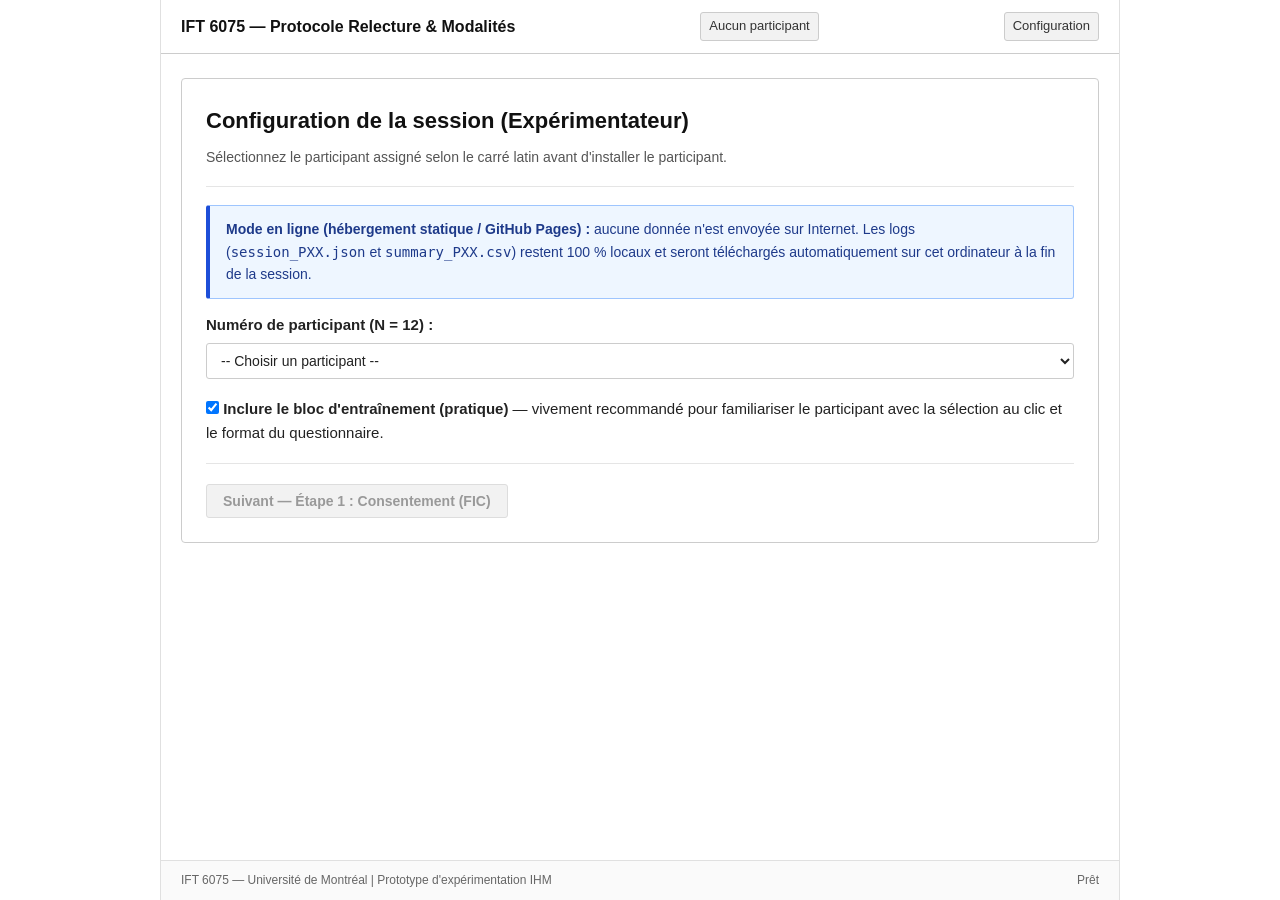
==== index.html @ a2d227a2 "Préparation complète pour GitHub Pages : audio MP3 pré-enregistré, parcours guidé (FIC -> pré-condit" ====
<!DOCTYPE html>
<html lang="fr">
<head>
  <meta charset="UTF-8">
  <meta name="viewport" content="width=device-width, initial-scale=1.0">
  <meta http-equiv="refresh" content="0; url=./code/">
  <title>Expérience IHM (IFT 6075) — Redirection</title>
  <script>
    (function () {
      var target = './code/' + window.location.search + window.location.hash;
      window.location.replace(target);
    })();
  </script>
</head>
<body style="font-family: -apple-system, BlinkMacSystemFont, 'Segoe UI', Roboto, sans-serif; padding: 32px; color: #222;">
  <p>Redirection vers l'application de l'expérience…</p>
  <p><a href="./code/">Cliquez ici si la redirection ne démarre pas automatiquement</a>.</p>
</body>
</html>
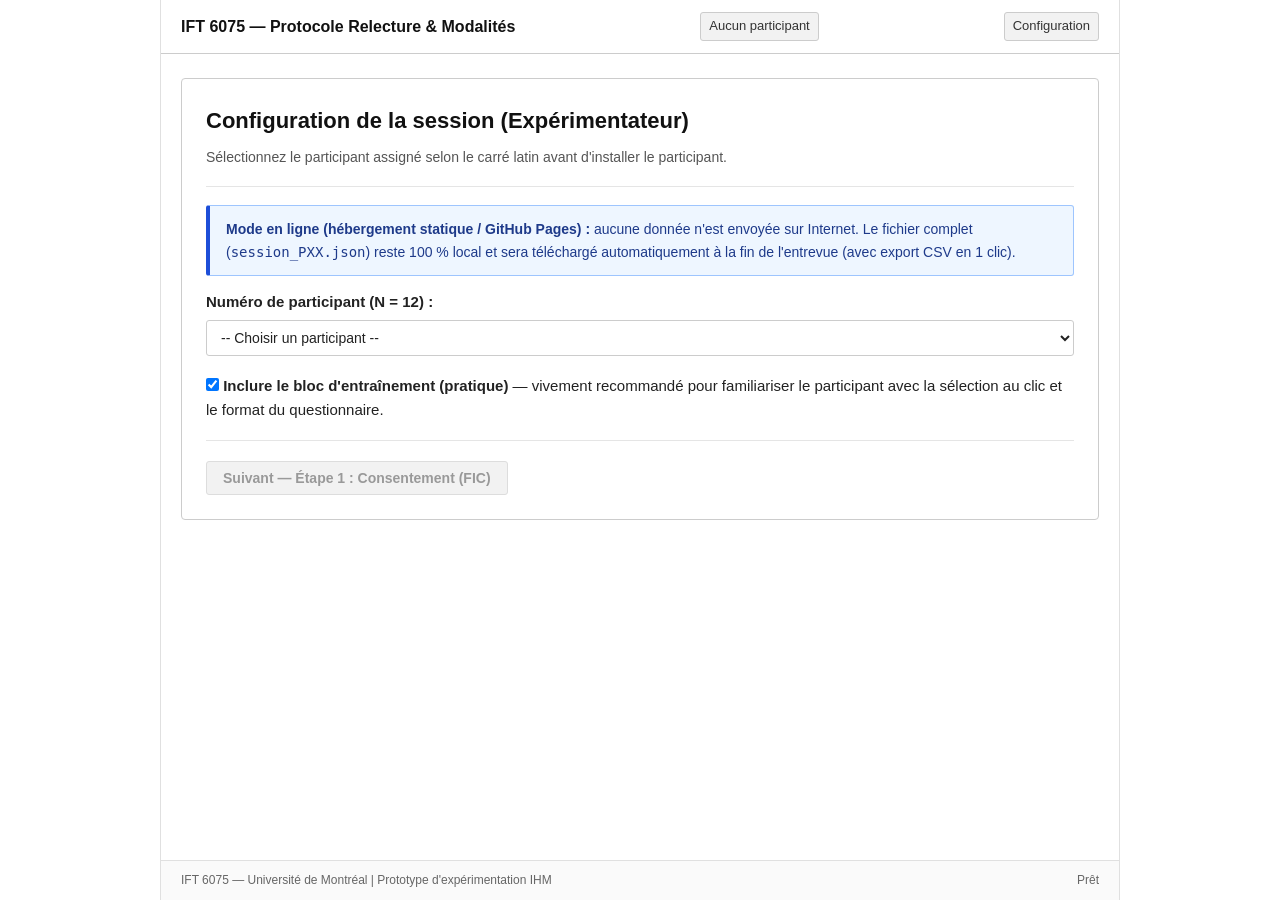
==== commit e6a4ef9e: "Correctifs post-test Chrome : affichage du 0 dans le tableau, téléchargement JSON unique auto (évite" ====
--- a/index.html
+++ b/index.html
@@ -5,6 +5,7 @@
   <meta name="viewport" content="width=device-width, initial-scale=1.0">
   <meta http-equiv="refresh" content="0; url=./code/">
   <title>Expérience IHM (IFT 6075) — Redirection</title>
+  <link rel="icon" href="data:image/svg+xml,%3Csvg xmlns='http://www.w3.org/2000/svg' viewBox='0 0 64 64'%3E%3Crect width='64' height='64' rx='12' fill='%231f4e79'/%3E%3Ctext x='50%25' y='54%25' dominant-baseline='middle' text-anchor='middle' font-family='sans-serif' font-size='26' font-weight='bold' fill='white'%3EIHM%3C/text%3E%3C/svg%3E">
   <script>
     (function () {
       var target = './code/' + window.location.search + window.location.hash;
